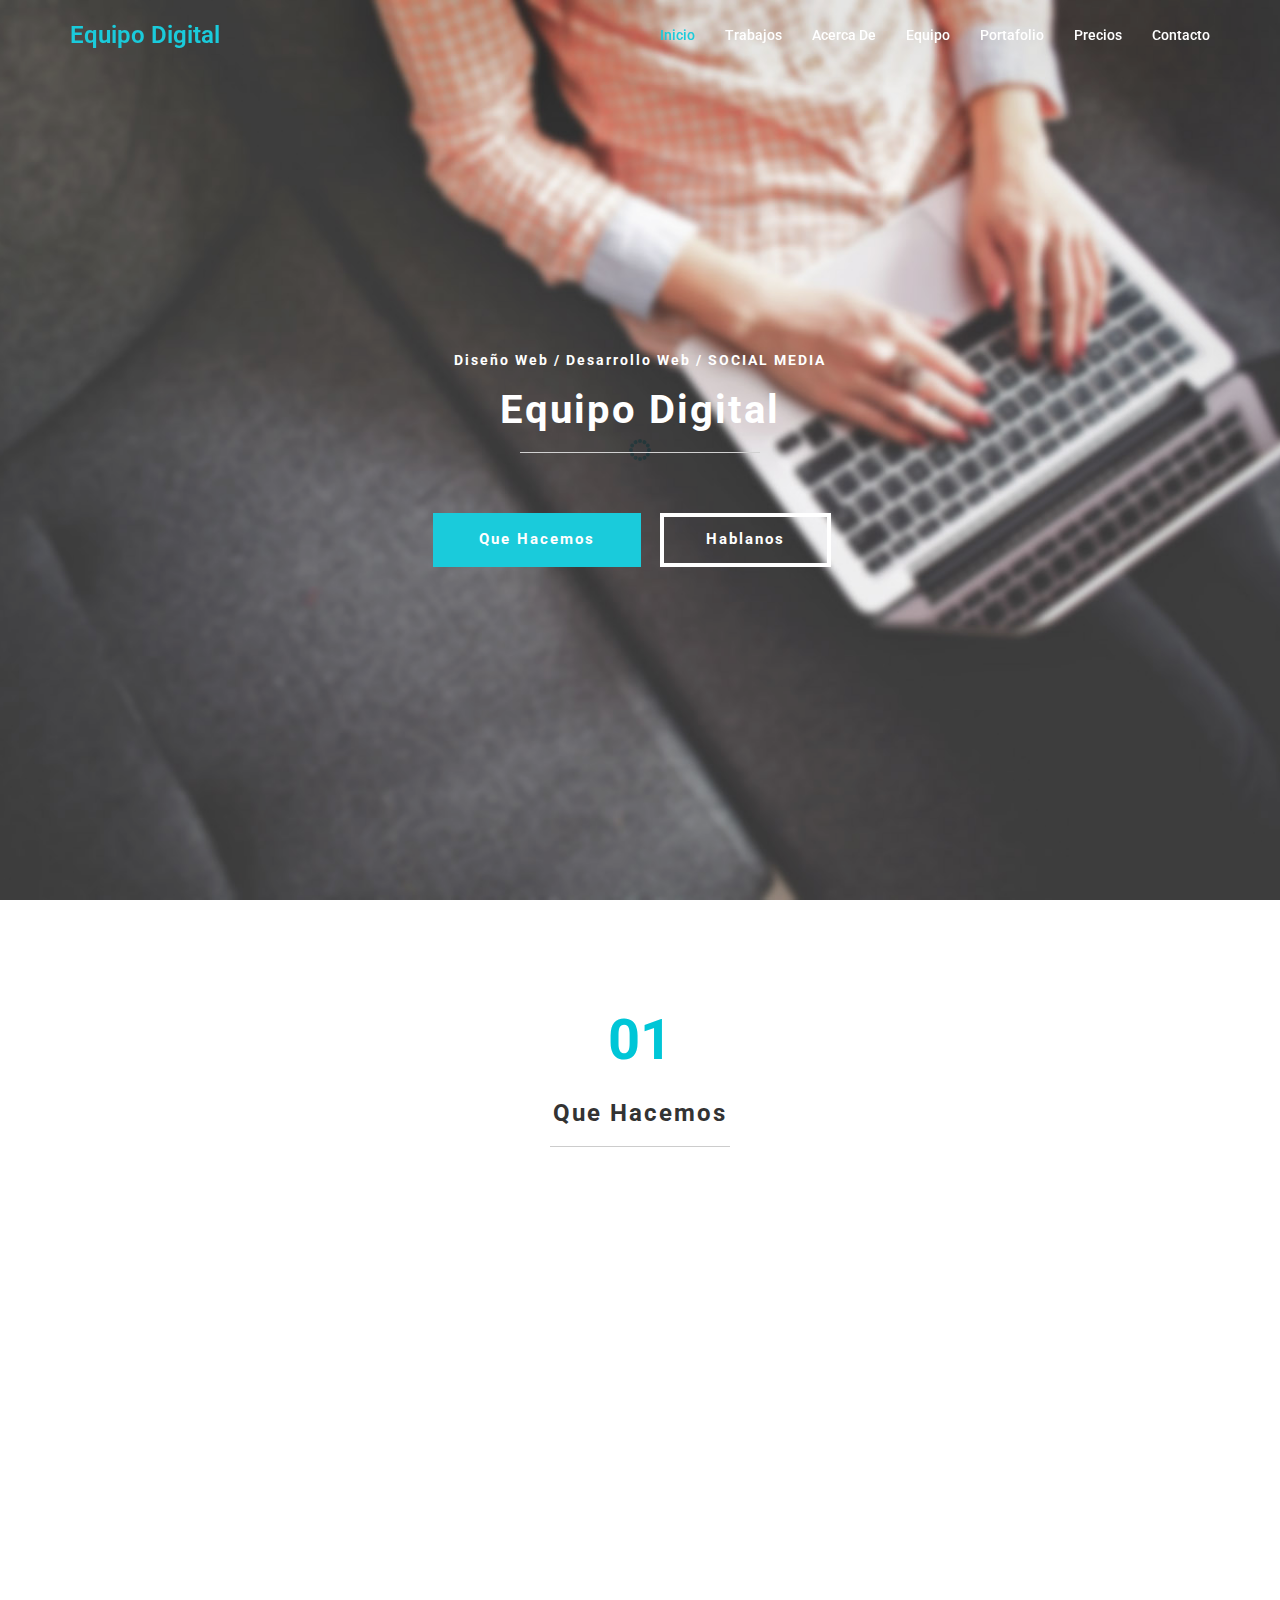
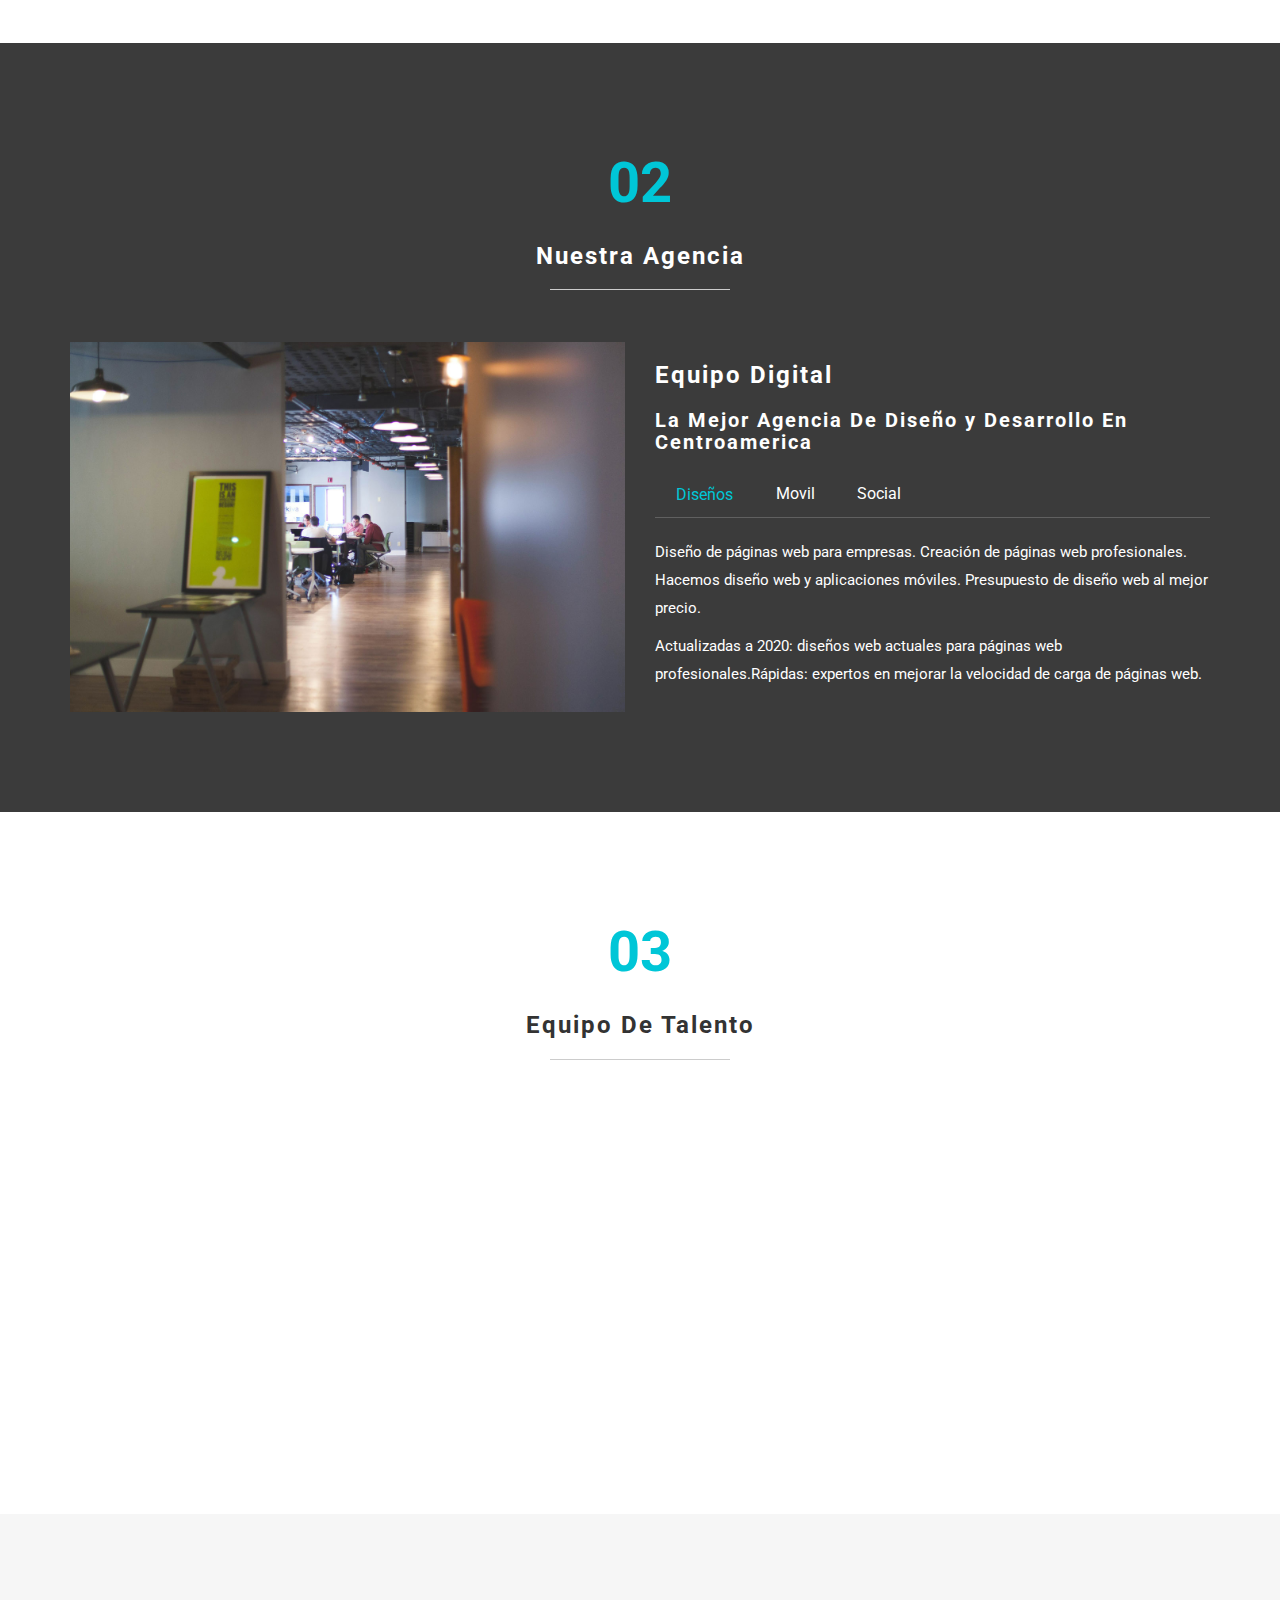
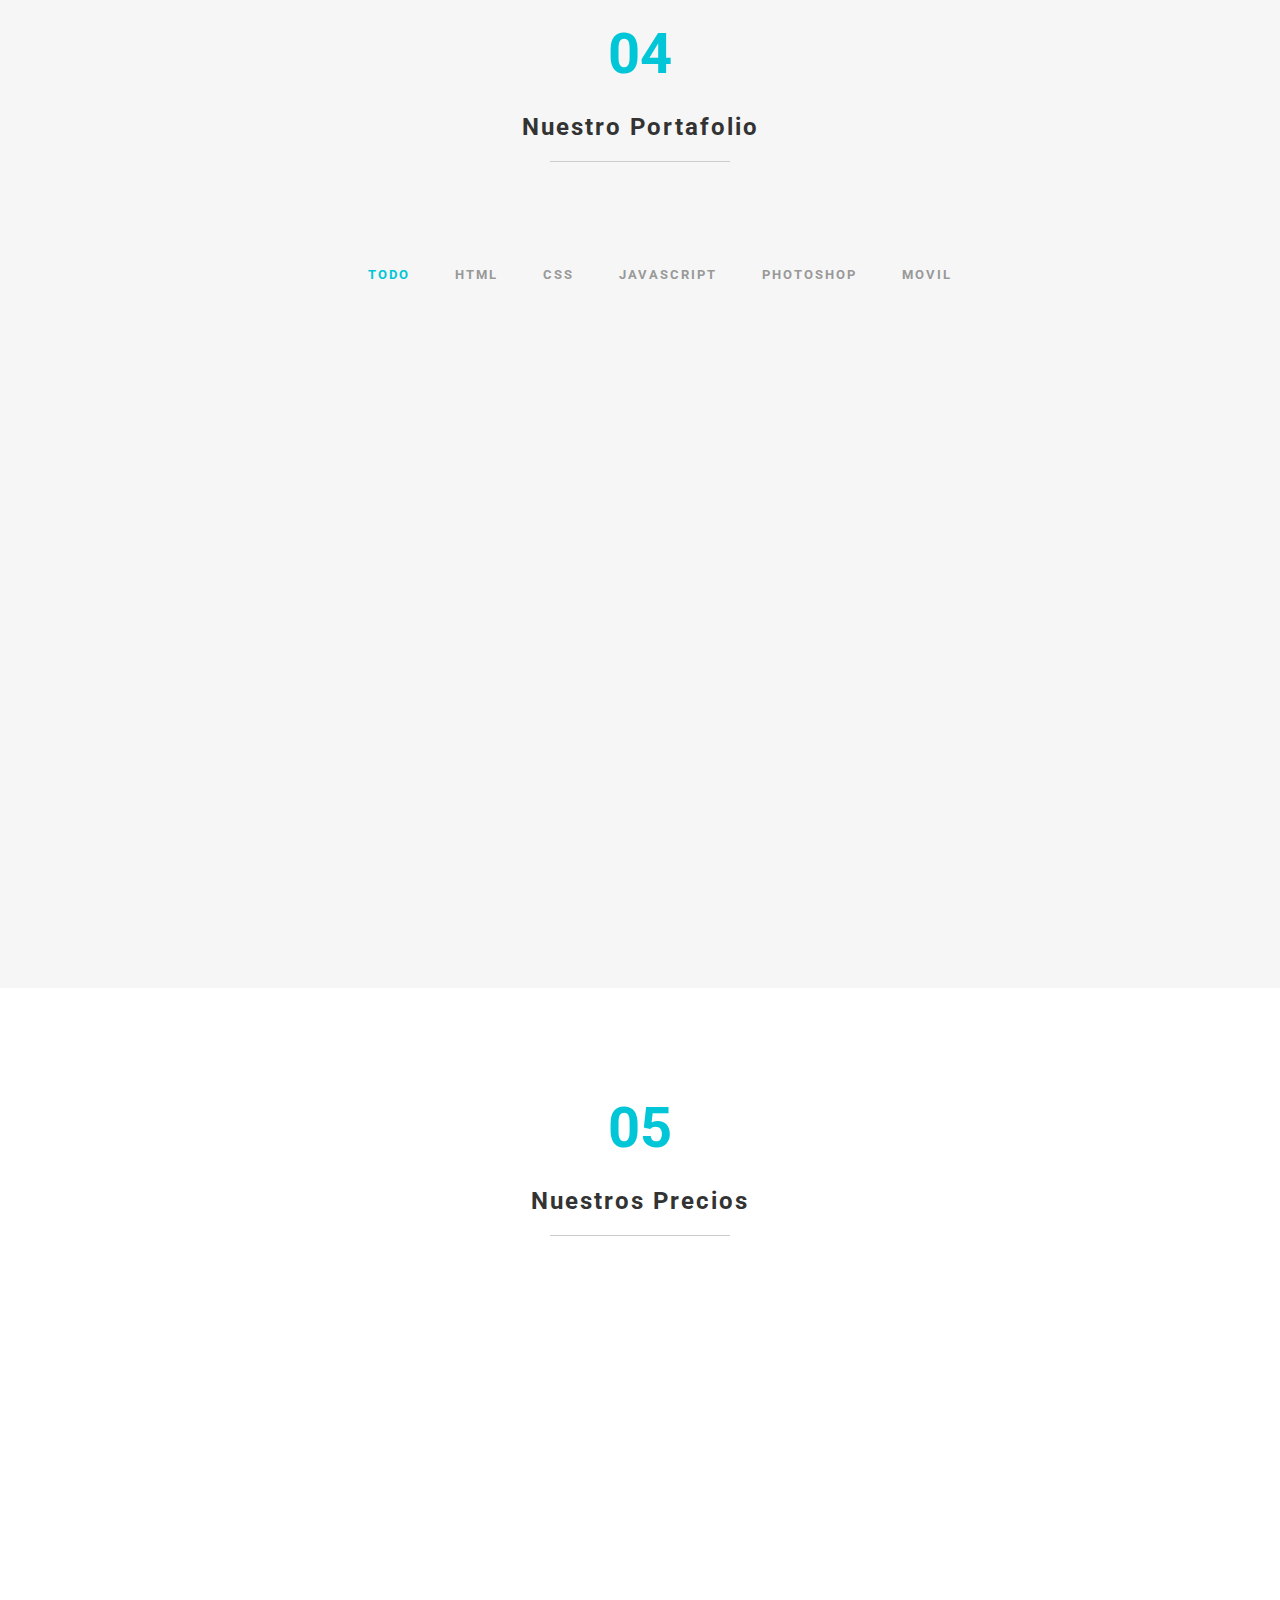
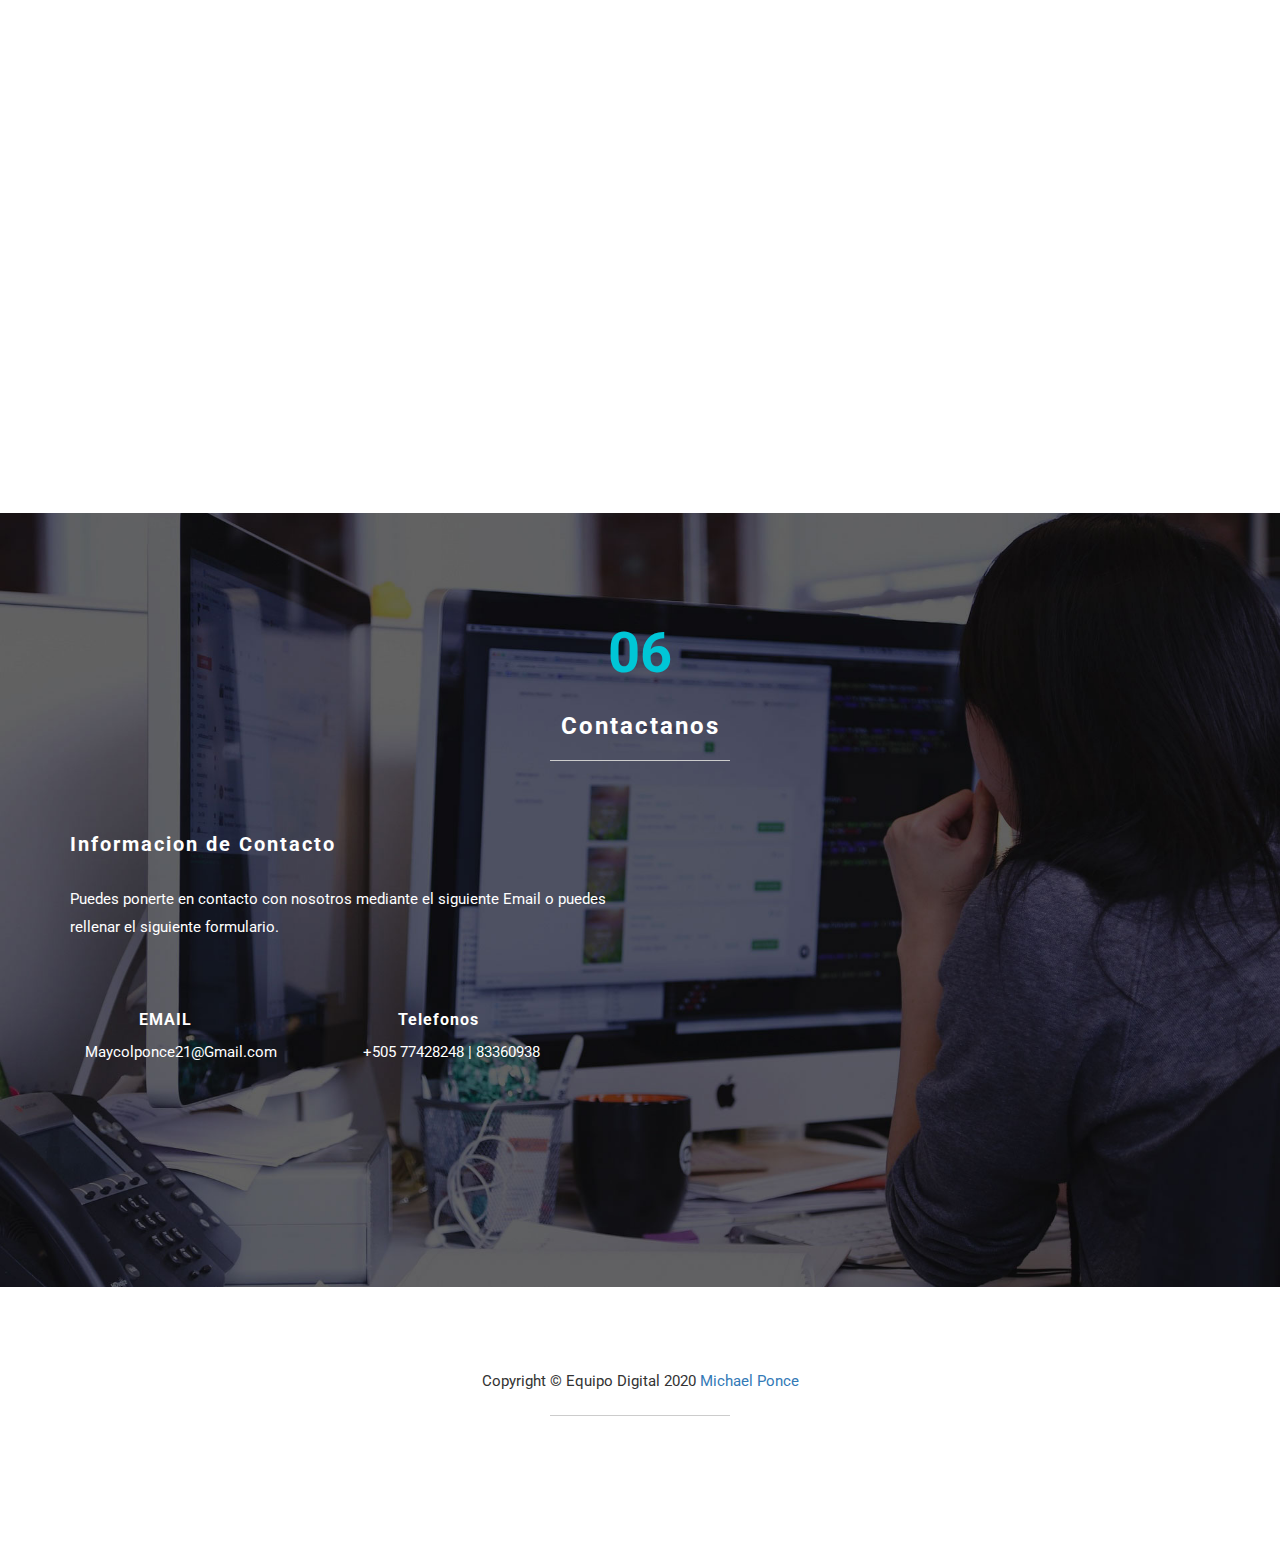
==== index-1.html @ 0e89e175 "Create index-1.html" ====
<!DOCTYPE html>
<html lang="es">

<head>
	<meta charset="utf-8">
	<title>Equipo Digital</title>
	<meta http-equiv="X-UA-Compatible" content="IE=Edge">
	<meta name="viewport" content="width=device-width, initial-scale=1">
	<meta name="keywords" content="">
	<meta name="description" content="">

	<link rel="stylesheet" href="css/bootstrap.min.css">
	<link rel="stylesheet" href="css/font-awesome.min.css">
	<link rel="stylesheet" href="css/animate.min.css">
	<link rel="stylesheet" href="css/et-line-font.css">
	<link rel="stylesheet" href="css/nivo-lightbox.css">
	<link rel="stylesheet" href="css/nivo_themes/default/default.css">
	<link rel="stylesheet" href="css/style.css">
	<link href='https://fonts.googleapis.com/css?family=Roboto:400,300,500' rel='stylesheet' type='text/css'>
	<script src="https://code.jquery.com/jquery-3.2.1.js"></script>
	<script type="text/javascript">
        $(document).ready(function() {
        setTimeout(function() {
        $(".content").fadeOut(1500);
         },3000); });
    	</script>
</head>

<body data-spy="scroll" data-target=".navbar-collapse" data-offset="50">

	<!-- SECCION PRE CARGA-->
	<div class="preloader">
		<div class="sk-spinner sk-spinner-circle">
			<div class="sk-circle1 sk-circle"></div>
			<div class="sk-circle2 sk-circle"></div>
			<div class="sk-circle3 sk-circle"></div>
			<div class="sk-circle4 sk-circle"></div>
			<div class="sk-circle5 sk-circle"></div>
			<div class="sk-circle6 sk-circle"></div>
			<div class="sk-circle7 sk-circle"></div>
			<div class="sk-circle8 sk-circle"></div>
			<div class="sk-circle9 sk-circle"></div>
			<div class="sk-circle10 sk-circle"></div>
			<div class="sk-circle11 sk-circle"></div>
			<div class="sk-circle12 sk-circle"></div>
		</div>
	</div>

	<!-- SECCION NAVEGACION -->
	<section class="navbar navbar-fixed-top custom-navbar" role="navigation">
		<div class="container">
			<div class="navbar-header">
				<button class="navbar-toggle" data-toggle="collapse" data-target=".navbar-collapse">
					<span class="icon icon-bar"></span>
					<span class="icon icon-bar"></span>
					<span class="icon icon-bar"></span>
				</button>
				<a href="#" class="navbar-brand">Equipo Digital</a>
			</div>
			<div class="collapse navbar-collapse">
				<ul class="nav navbar-nav navbar-right">
					<li><a href="#home" class="smoothScroll">Inicio</a></li>
					<li><a href="#work" class="smoothScroll">Trabajos</a></li>
					<li><a href="#about" class="smoothScroll">Acerca De</a></li>
					<li><a href="#team" class="smoothScroll">Equipo</a></li>
					<li><a href="#portfolio" class="smoothScroll">Portafolio</a></li>
					<li><a href="#pricing" class="smoothScroll">Precios</a></li>
					<li><a href="#contact" class="smoothScroll">Contacto</a></li>
				</ul>
			</div>
		</div>
	</section>

	<!-- SECCION INICIO -->
	<section id="home">
		<div class="container">
			<div class="row">
				<div class="col-md-12 col-sm-12">
					<h3>Diseño Web / Desarrollo Web / SOCIAL MEDIA</h3>
					<h1>Equipo Digital</h1>
					<hr>
					<a href="#work" class="smoothScroll btn btn-danger">Que Hacemos</a>
					<a href="#contact" class="smoothScroll btn btn-default">Hablanos</a>
				</div>
			</div>
		</div>
	</section>

	<!-- SECCION TRABAJOS -->
	<section id="work">
		<div class="container">
			<div class="row">
				<div class="col-md-12 col-sm-12">
					<div class="section-title">
						<strong>01</strong>
						<h1 class="heading bold">Que Hacemos</h1>
						<hr>
					</div>
				</div>
				<div class="col-lg-4 col-md-4 col-sm-4 wow fadeInUp" data-wow-delay="0.6s">
					<i class="icon-cloud medium-icon"></i>
					<h3>Marketing Web</h3>
					<hr>
					<p>							</p>
				</div>
				<div class="col-lg-4 col-md-4 col-sm-4 wow fadeInUp" data-wow-delay="0.9s">
					<i class="icon-mobile medium-icon"></i>
					<h3> Diseños UI &amp; UX </h3>
					<hr>
					<p>							</p>
				</div>
				<div class="col-lg-4 col-md-4 col-sm-4 wow fadeInUp" data-wow-delay="1s">
					<i class="icon-laptop medium-icon"></i>
					<h3>Ecommerce</h3>
					<hr>
					<p>							</p>
				</div>
				<div class="col-lg-4 col-md-4 col-sm-4 wow fadeInUp" data-wow-delay="1s">
					<i class="icon-compass medium-icon"></i>
					<h3>Aplicaciones Moviles</h3>
					<hr>
					<p>							</p>
				</div>
				<div class="col-lg-4 col-md-4 col-sm-4 wow fadeInUp" data-wow-delay="1s">
					<i class="icon-chat medium-icon"></i>
					<h3>SOCIAL MEDIA</h3>
					<hr>
					<p>							</p>
				</div>
				<div class="col-lg-4 col-md-4 col-sm-4 wow fadeInUp" data-wow-delay="1s">
					<i class="icon-browser medium-icon"></i>
					<h3>Diseños Adaptables</h3>
					<hr>
					<p>							</p>
				</div>
			</div>
		</div>
	</section>

	<!-- SECCION ACERCA DE -->
	<section id="about">
		<div class="container">
			<div class="row">
				<div class="col-md-12 col-sm-12 text-center">
					<div class="section-title">
						<strong>02</strong>
						<h1 class="heading bold">Nuestra Agencia</h1>
						<hr>
					</div>
				</div>
				<div class="col-md-6 col-sm-12">
					<img src="images/about-img.jpg" class="img-responsive" alt="about img">
				</div>
				<div class="col-md-6 col-sm-12">
					<h3 class="bold">Equipo Digital</h3>
					<h1 class="heading bold">La Mejor Agencia De Diseño y Desarrollo En Centroamerica</h1>
					<!-- Pestañas de Navegacion -->
					<ul class="nav nav-tabs" role="tablist">
						<li class="active"><a href="#design" aria-controls="design" role="tab" data-toggle="tab">Diseños</a></li>
						<li><a href="#mobile" aria-controls="mobile" role="tab" data-toggle="tab">Movil</a></li>
						<li><a href="#social" aria-controls="social" role="tab" data-toggle="tab">Social</a></li>
					</ul>
					<!-- Paneles de Pestañas -->
					<div class="tab-content">
						<div role="tabpanel" class="tab-pane active" id="design">
							<p>Diseño de páginas web para empresas. Creación de páginas web profesionales. Hacemos diseño web y aplicaciones móviles. Presupuesto de diseño web al mejor precio.</p>
							<p>Actualizadas a 2020: diseños web actuales para páginas web profesionales.Rápidas: expertos en mejorar la velocidad de carga de páginas web. </p>
						</div>
						<div role="tabpanel" class="tab-pane" id="mobile">
							<p> Desarrollamos aplicaciones móviles multiplataforma con React Native. Creamos apps desde cero. Utilizamos la última tecnología en desarrollo de aplicaciones móviles para Android e iOS.
							    Utilizamos Flutter, Ionic, Android Studio, Swift y Xamarin.</p>
						</div>
						<div role="tabpanel" class="tab-pane" id="social">
							<p> </p>
						</div>

					</div>
				</div>
			</div>
		</div>
	</section>

	<!-- SECCION EQUIPO -->
	<section id="team">
		<div class="container">
			<div class="row">
				<div class="col-md-12 col-sm-12">
					<div class="section-title">
						<strong>03</strong>
						<h1 class="heading bold">Equipo De Talento</h1>
						<hr>
					</div>
				</div>
				<div class="col-md-3 col-sm-6 wow fadeIn" data-wow-delay="0.9s">
					<div class="team-wrapper">
						<img src="images/team1.jpg" class="img-responsive" alt="team img">
						<div class="team-des">
							<h4>Denis</h4>
							<h3>Diseñador Senior</h3>
							<hr>
							<ul class="social-icon">
								<li><a href="#" class="fa fa-facebook wow fadeIn" data-wow-delay="0.3s"></a></li>
								<li><a href="#" class="fa fa-twitter wow fadeIn" data-wow-delay="0.6s"></a></li>
								<li><a href="#" class="fa fa-github-alt  wow fadeIn" data-wow-delay="0.9s"></a></li>
							</ul>
						</div>
					</div>
				</div>
				<div class="col-md-3 col-sm-6 wow fadeIn" data-wow-delay="1.3s">
					<div class="team-wrapper">
						<img src="images/team2.jpg" class="img-responsive" alt="team img">
						<div class="team-des">
							<h4>Jimmy</h4>
							<h3>Desarrollador</h3>
							<hr>
							<ul class="social-icon">
								<li><a href="#" class="fa fa-facebook wow fadeIn" data-wow-delay="0.3s"></a></li>
								<li><a href="#" class="fa fa-twitter wow fadeIn" data-wow-delay="0.6s"></a></li>
								<li><a href="#" class="fa fa-github-alt  wow fadeIn" data-wow-delay="0.9s"></a></li>
							</ul>
						</div>
					</div>
				</div>
				<div class="col-md-3 col-sm-6 wow fadeIn" data-wow-delay="1.6s">
					<div class="team-wrapper">
						<img src="images/team3.jpg" class="img-responsive" alt="team img">
						<div class="team-des">
							<h4>Michael</h4>
							<h3>Diseñador/ Desarrollador</h3>
							<hr>
							<ul class="social-icon">
								<li><a href="#" class="fa fa-facebook wow fadeIn" data-wow-delay="0.3s"></a></li>
								<li><a href="#" class="fa fa-twitter wow fadeIn" data-wow-delay="0.6s"></a></li>
								<li><a href="https://github.com/MichaelPonce" class="fa fa-github-alt  wow fadeIn" data-wow-delay="0.9s"></a></li>
							</ul>
						</div>
					</div>
				</div>
				<div class="col-md-3 col-sm-6 wow fadeIn" data-wow-delay="1.6s">
					<div class="team-wrapper">
						<img src="images/team4.jpg" class="img-responsive" alt="team img">
						<div class="team-des">
							<h4>Monica</h4>
							<h3>Manager</h3>
							<hr>
							<ul class="social-icon">
								<li><a href="#" class="fa fa-facebook wow fadeIn" data-wow-delay="0.3s"></a></li>
								<li><a href="#" class="fa fa-twitter wow fadeIn" data-wow-delay="0.6s"></a></li>
								<li><a href="#" class="fa fa-github-alt  wow fadeIn" data-wow-delay="0.9s"></a></li>
							</ul>
						</div>
					</div>
				</div>
			</div>
		</div>
	</section>

	<!-- SECCION PORTAFOLIO -->
	<div id="portfolio">
		<div class="container">
			<div class="row">
				<div class="col-md-12 col-sm-12">
					<div class="section-title">
						<strong>04</strong>
						<h1 class="heading bold">Nuestro Portafolio</h1>
						<hr>
					</div>
					<!-- SECCION ISOTOPA -->
					<div class="iso-section">
						<ul class="filter-wrapper clearfix">
							<li><a href="#" data-filter="*" class="selected opc-main-bg">TODO</a></li>
							<li><a href="#" class="opc-main-bg" data-filter=".html">HTML</a></li>
							<li><a href="#" class="opc-main-bg" data-filter=".photoshop">CSS</a></li>
							<li><a href="#" class="opc-main-bg" data-filter=".wordpress">JAVASCRIPT</a></li>
							<li><a href="#" class="opc-main-bg" data-filter=".photoshop">Photoshop</a></li>
							<li><a href="#" class="opc-main-bg" data-filter=".mobile">MOVIL</a></li>
						</ul>
						<div class="iso-box-section wow fadeIn" data-wow-delay="0.9s">
							<div class="iso-box-wrapper col4-iso-box">

								<div class="iso-box html wordpress mobile col-lg-4 col-md-4 col-sm-6">
									<a href="images/portfolio-img1.jpg" data-lightbox-gallery="portfolio-gallery"><img src="images/portfolio-img1.jpg" alt="portfolio img"></a>
								</div>

								<div class="iso-box wordpress col-lg-4 col-md-4 col-sm-6">
									<a href="images/portfolio-img2.jpg" data-lightbox-gallery="portfolio-gallery"><img src="images/portfolio-img2.jpg" alt="portfolio img"></a>
								</div>

								<div class="iso-box html mobile col-lg-4 col-md-4 col-sm-6">
									<a href="images/portfolio-img3.jpg" data-lightbox-gallery="portfolio-gallery"><img src="images/portfolio-img3.jpg" alt="portfolio img"></a>
								</div>

								<div class="iso-box wordpress col-lg-4 col-md-4 col-sm-6">
									<a href="images/portfolio-img4.jpg" data-lightbox-gallery="portfolio-gallery"><img src="images/portfolio-img4.jpg" alt="portfolio img"></a>
								</div>

								<div class="iso-box html photoshop col-lg-4 col-md-4 col-sm-6">
									<a href="images/portfolio-img5.jpg" data-lightbox-gallery="portfolio-gallery"><img src="images/portfolio-img5.jpg" alt="portfolio img"></a>
								</div>

								<div class="iso-box photoshop col-lg-4 col-md-4 col-sm-6">
									<a href="images/portfolio-img6.jpg" data-lightbox-gallery="portfolio-gallery"><img src="images/portfolio-img6.jpg" alt="portfolio img"></a>
								</div>

							</div>
						</div>

					</div>
				</div>
			</div>
		</div>
	</div>

	<!-- SECCION PRECIOS -->
	<section id="pricing">
		<div class="container">
			<div class="row">
				<div class="col-md-12 col-sm-12 text-center">
					<div class="section-title">
						<strong>05</strong>
						<h1 class="heading bold">Nuestros Precios</h1>
						<hr>
					</div>
				</div>
				<div class="col-md-4 col-sm-6">
					<div class="plan plan-one wow bounceIn" data-wow-delay="0.3s">
						<div class="plan_title">
							<i class="icon-mobile medium-icon"></i>
							<h3>BASICO</h3>
							<h2>$150 <span>por año</span></h2>
						</div>
						<ul>
							<li>100 GB Almacenamiento en la Nube</li>
							<li>5 Websites Basicos</li>
							<li>Soporte 24/7</li>
						</ul>
						<button class="btn btn-warning">Obtener Ahora</button>
					</div>
				</div>
				<div class="col-md-4 col-sm-6">
					<div class="plan plan-two wow bounceIn" data-wow-delay="0.3s">
						<div class="plan_title">
							<i class="icon-desktop medium-icon"></i>
							<h3>EMPRESARIAL</h3>
							<h2>$260 <span>por año</span></h2>
						</div>
						<ul>
							<li>200 GB Almacenamiento en la Nube</li>
							<li>10 Websites Pro</li>
							<li>Soporte 24/7</li>
						</ul>
						<button class="btn btn-warning">Toma Este!!</button>
					</div>
				</div>
				<div class="col-md-4 col-sm-6">
					<div class="plan plan-three wow bounceIn" data-wow-delay="0.3s">
						<div class="plan_title">
							<i class="icon-cloud medium-icon"></i>
							<h3> Profesional</h3>
							<h2>$380 <span>por año</span></h2>
						</div>
						<ul>
							<li>500 GB Almacenamiento en la Nube</li>
							<li>20 Websites Pro</li>
							<li>Soporte En Vivo</li>
						</ul>
						<button class="btn btn-warning">Comprar Ahora</button>
					</div>
				</div>
			</div>
		</div>
	</section>

	<!-- SECCION CONTACTO -->
	<section id="contact">
		<div class="container">
			<div class="row">
				<div class="col-md-12 col-sm-12 text-center">
					<div class="section-title">
						<strong>06</strong>
						<h1 class="heading bold">Contactanos</h1>
						<hr>
					</div>
				</div>
				<div class="col-md-6 col-sm-12 contact-info">
					<h2 class="heading bold">Informacion de Contacto</h2>
					<p> Puedes ponerte en contacto con nosotros mediante el siguiente Email o puedes rellenar el siguiente formulario.</p>
					<div class="col-md-6 col-sm-4">
						<h3><i class="icon-envelope medium-icon wow bounceIn" data-wow-delay="0.6s"></i> EMAIL</h3>
						<p>Maycolponce21@Gmail.com</p>
					</div>
					<div class="col-md-6 col-sm-4">
						<h3><i class="icon-phone medium-icon wow bounceIn" data-wow-delay="0.6s"></i> Telefonos</h3>
						<p>+505 77428248 | 83360938</p>
					</div>
				</div>
				<div class="col-md-6 col-sm-12">
					<form action="mail-sender.php" method="post" class="wow fadeInUp" data-wow-delay="0.6s">
						<div class="col-md-6 col-sm-6">
							<input type="text" class="form-control" placeholder="Nombre" name="nombre" required>
						</div>
						<div class="col-md-6 col-sm-6">
							<input type="email" class="form-control" placeholder="Email" name="email" required>
						</div>
						<div class="col-md-12 col-sm-12">
							<textarea class="form-control" placeholder="Mensaje" rows="7" name="mensaje" required></textarea>
						</div>
						<div class="col-md-offset-4 col-md-8 col-sm-offset-4 col-sm-8">
							<input type="submit" class="form-control" value="Enviar Mensaje">
						</div>
					</form>
				</div>
			</div>
		</div>
	</section>

	<!-- SECCION FOOTER -->
	<footer>
		<div class="container">
			<div class="row">
				<div class="col-md-12 col-sm-12">
					<p>Copyright © Equipo Digital 2020 <a href="#" target="_parent">Michael Ponce</a></p>
					<hr>
					<ul class="social-icon">
						<li><a href="#" class="fa fa-facebook wow fadeIn" data-wow-delay="0.3s"></a></li>
						<li><a href="#" class="fa fa-twitter wow fadeIn" data-wow-delay="0.6s"></a></li>
						<li><a href="https://github.com/MichaelPonce" class="fa fa-github-alt  wow fadeIn" data-wow-delay="0.9s"></a></li>
						<li><a href="https://www.linkedin.com/in/michael-alexander-ponce-palma-497a27182/" class="fa fa-linkedin  wow fadeIn" data-wow-delay="0.9s"></a></li>
						<li><a href="https://www.youtube.com/channel/UC8Xy-1VQglaKV-cK_xq9f4Q?" class="fa fa-youtube-play  wow fadeIn" data-wow-delay="0.9s"></a></li>
					</ul>
				</div>
			</div>
		</div>
	</footer>
	
	<?php
	include("mail-sender.php");
	?>

	<script src="js/jquery.js"></script>
	<script src="js/bootstrap.min.js"></script>
	<script src="js/smoothscroll.js"></script>
	<script src="js/isotope.js"></script>
	<script src="js/imagesloaded.min.js"></script>
	<script src="js/nivo-lightbox.min.js"></script>
	<script src="js/jquery.backstretch.min.js"></script>
	<script src="js/wow.min.js"></script>
	<script src="js/custom.js"></script>

</body>

</html>
---- css/et-line-font.css ----
@font-face {
	font-family: 'et-line';
	src:url('../fonts/et-line.eot');
	src:url('../fonts/et-line.eot?#iefix') format('embedded-opentype'),
		url('../fonts/et-line.woff') format('woff'),
		url('../fonts/et-line.ttf') format('truetype'),
		url('../fonts/et-line.svg#et-line') format('svg');
	font-weight: normal;
	font-style: normal;
}

/* USO DE ATRIBUTOS PARA INSERTAR ICONOS */
[data-icon]:before {
	font-family: 'et-line';
	content: attr(data-icon);
	speak: none;
	font-size: 40px;
	font-weight: normal;
	font-variant: normal;
	text-transform: none;
	line-height: 1;
	-webkit-font-smoothing: antialiased;
	-moz-osx-font-smoothing: grayscale;
	display:inline-block;
}

.icon-mobile, .icon-laptop, .icon-desktop, .icon-tablet, .icon-phone, .icon-document, .icon-documents, .icon-search, .icon-clipboard, .icon-newspaper, .icon-notebook, .icon-book-open, .icon-browser, .icon-calendar, .icon-presentation, .icon-picture, .icon-pictures, .icon-video, .icon-camera, .icon-printer, .icon-toolbox, .icon-briefcase, .icon-wallet, .icon-gift, .icon-bargraph, .icon-grid, .icon-expand, .icon-focus, .icon-edit, .icon-adjustments, .icon-ribbon, .icon-hourglass, .icon-lock, .icon-megaphone, .icon-shield, .icon-trophy, .icon-flag, .icon-map, .icon-puzzle, .icon-basket, .icon-envelope, .icon-streetsign, .icon-telescope, .icon-gears, .icon-key, .icon-paperclip, .icon-attachment, .icon-pricetags, .icon-lightbulb, .icon-layers, .icon-pencil, .icon-tools, .icon-tools-2, .icon-scissors, .icon-paintbrush, .icon-magnifying-glass, .icon-circle-compass, .icon-linegraph, .icon-mic, .icon-strategy, .icon-beaker, .icon-caution, .icon-recycle, .icon-anchor, .icon-profile-male, .icon-profile-female, .icon-bike, .icon-wine, .icon-hotairballoon, .icon-globe, .icon-genius, .icon-map-pin, .icon-dial, .icon-chat, .icon-heart, .icon-cloud, .icon-upload, .icon-download, .icon-target, .icon-hazardous, .icon-piechart, .icon-speedometer, .icon-global, .icon-compass, .icon-lifesaver, .icon-clock, .icon-aperture, .icon-quote, .icon-scope, .icon-alarmclock, .icon-refresh, .icon-happy, .icon-sad, .icon-facebook, .icon-twitter, .icon-googleplus, .icon-rss, .icon-tumblr, .icon-linkedin, .icon-dribbble {
	font-family: 'et-line';
	speak: none;
	font-style: normal;
	font-weight: normal;
	font-variant: normal;
	text-transform: none;
	line-height: 1;
	-webkit-font-smoothing: antialiased;
	-moz-osx-font-smoothing: grayscale;
	display:inline-block;
}
.icon-mobile:before {
	content: "\e000";
}
.icon-laptop:before {
	content: "\e001";
}
.icon-desktop:before {
	content: "\e002";
}
.icon-tablet:before {
	content: "\e003";
}
.icon-phone:before {
	content: "\e004";
}
.icon-document:before {
	content: "\e005";
}
.icon-documents:before {
	content: "\e006";
}
.icon-search:before {
	content: "\e007";
}
.icon-clipboard:before {
	content: "\e008";
}
.icon-newspaper:before {
	content: "\e009";
}
.icon-notebook:before {
	content: "\e00a";
}
.icon-book-open:before {
	content: "\e00b";
}
.icon-browser:before {
	content: "\e00c";
}
.icon-calendar:before {
	content: "\e00d";
}
.icon-presentation:before {
	content: "\e00e";
}
.icon-picture:before {
	content: "\e00f";
}
.icon-pictures:before {
	content: "\e010";
}
.icon-video:before {
	content: "\e011";
}
.icon-camera:before {
	content: "\e012";
}
.icon-printer:before {
	content: "\e013";
}
.icon-toolbox:before {
	content: "\e014";
}
.icon-briefcase:before {
	content: "\e015";
}
.icon-wallet:before {
	content: "\e016";
}
.icon-gift:before {
	content: "\e017";
}
.icon-bargraph:before {
	content: "\e018";
}
.icon-grid:before {
	content: "\e019";
}
.icon-expand:before {
	content: "\e01a";
}
.icon-focus:before {
	content: "\e01b";
}
.icon-edit:before {
	content: "\e01c";
}
.icon-adjustments:before {
	content: "\e01d";
}
.icon-ribbon:before {
	content: "\e01e";
}
.icon-hourglass:before {
	content: "\e01f";
}
.icon-lock:before {
	content: "\e020";
}
.icon-megaphone:before {
	content: "\e021";
}
.icon-shield:before {
	content: "\e022";
}
.icon-trophy:before {
	content: "\e023";
}
.icon-flag:before {
	content: "\e024";
}
.icon-map:before {
	content: "\e025";
}
.icon-puzzle:before {
	content: "\e026";
}
.icon-basket:before {
	content: "\e027";
}
.icon-envelope:before {
	content: "\e028";
}
.icon-streetsign:before {
	content: "\e029";
}
.icon-telescope:before {
	content: "\e02a";
}
.icon-gears:before {
	content: "\e02b";
}
.icon-key:before {
	content: "\e02c";
}
.icon-paperclip:before {
	content: "\e02d";
}
.icon-attachment:before {
	content: "\e02e";
}
.icon-pricetags:before {
	content: "\e02f";
}
.icon-lightbulb:before {
	content: "\e030";
}
.icon-layers:before {
	content: "\e031";
}
.icon-pencil:before {
	content: "\e032";
}
.icon-tools:before {
	content: "\e033";
}
.icon-tools-2:before {
	content: "\e034";
}
.icon-scissors:before {
	content: "\e035";
}
.icon-paintbrush:before {
	content: "\e036";
}
.icon-magnifying-glass:before {
	content: "\e037";
}
.icon-circle-compass:before {
	content: "\e038";
}
.icon-linegraph:before {
	content: "\e039";
}
.icon-mic:before {
	content: "\e03a";
}
.icon-strategy:before {
	content: "\e03b";
}
.icon-beaker:before {
	content: "\e03c";
}
.icon-caution:before {
	content: "\e03d";
}
.icon-recycle:before {
	content: "\e03e";
}
.icon-anchor:before {
	content: "\e03f";
}
.icon-profile-male:before {
	content: "\e040";
}
.icon-profile-female:before {
	content: "\e041";
}
.icon-bike:before {
	content: "\e042";
}
.icon-wine:before {
	content: "\e043";
}
.icon-hotairballoon:before {
	content: "\e044";
}
.icon-globe:before {
	content: "\e045";
}
.icon-genius:before {
	content: "\e046";
}
.icon-map-pin:before {
	content: "\e047";
}
.icon-dial:before {
	content: "\e048";
}
.icon-chat:before {
	content: "\e049";
}
.icon-heart:before {
	content: "\e04a";
}
.icon-cloud:before {
	content: "\e04b";
}
.icon-upload:before {
	content: "\e04c";
}
.icon-download:before {
	content: "\e04d";
}
.icon-target:before {
	content: "\e04e";
}
.icon-hazardous:before {
	content: "\e04f";
}
.icon-piechart:before {
	content: "\e050";
}
.icon-speedometer:before {
	content: "\e051";
}
.icon-global:before {
	content: "\e052";
}
.icon-compass:before {
	content: "\e053";
}
.icon-lifesaver:before {
	content: "\e054";
}
.icon-clock:before {
	content: "\e055";
}
.icon-aperture:before {
	content: "\e056";
}
.icon-quote:before {
	content: "\e057";
}
.icon-scope:before {
	content: "\e058";
}
.icon-alarmclock:before {
	content: "\e059";
}
.icon-refresh:before {
	content: "\e05a";
}
.icon-happy:before {
	content: "\e05b";
}
.icon-sad:before {
	content: "\e05c";
}
.icon-facebook:before {
	content: "\e05d";
}
.icon-twitter:before {
	content: "\e05e";
}
.icon-googleplus:before {
	content: "\e05f";
}
.icon-rss:before {
	content: "\e060";
}
.icon-tumblr:before {
	content: "\e061";
}
.icon-linkedin:before {
	content: "\e062";
}
.icon-dribbble:before {
	content: "\e063";
}
---- css/nivo_themes/default/default.css ----
/*
 * Nivo Lightbox Default Theme v1.0
 * http://dev7studios.com/nivo-lightbox
 *
 * Copyright 2013, Dev7studios
 * Free to use and abuse under the MIT license.
 * http://www.opensource.org/licenses/mit-license.php
 */
 
.nivo-lightbox-theme-default.nivo-lightbox-overlay { 
	background: #666;
	background: rgba(0,0,0,0.6); 
}
.nivo-lightbox-theme-default .nivo-lightbox-content.nivo-lightbox-loading { background: url(loading.gif) no-repeat 50% 50%; }

.nivo-lightbox-theme-default .nivo-lightbox-nav {
	top: 10%;
	width: 8%;
	height: 80%;
	text-indent: -9999px;
	background-repeat: no-repeat;
	background-position: 50% 50%;
	opacity: 0.5;
}
.nivo-lightbox-theme-default .nivo-lightbox-nav:hover { 
	opacity: 1; 
	background-color: rgba(0,0,0,0.5);
}
.nivo-lightbox-theme-default .nivo-lightbox-prev { 
	background-image: url(prev.png); 
	border-radius: 0 3px 3px 0;
}
.nivo-lightbox-theme-default .nivo-lightbox-next { 
	background-image: url(next.png); 
	border-radius: 3px 0 0 3px;
}

.nivo-lightbox-theme-default .nivo-lightbox-close {
	display: block;
	background: url(close.png) no-repeat;
	width: 48px;
	height: 48px;
	text-indent: -9999px;
	padding: 5px;
	opacity: 0.5;
}
.nivo-lightbox-theme-default .nivo-lightbox-close:hover { opacity: 1; }

.nivo-lightbox-theme-default .nivo-lightbox-title-wrap { bottom: -7%; }
.nivo-lightbox-theme-default .nivo-lightbox-title {
	font: 14px/20px 'Helvetica Neue', Helvetica, Arial, sans-serif;
	font-style: normal;
	font-weight: normal;
	background: #000;
	color: #fff;
	padding: 7px 15px;
	border-radius: 30px;
}

.nivo-lightbox-theme-default .nivo-lightbox-image img {
	background: #fff;
	-webkit-box-shadow: 0px 1px 1px rgba(0,0,0,0.4);
	        box-shadow: 0px 1px 1px rgba(0,0,0,0.4);
}
.nivo-lightbox-theme-default .nivo-lightbox-ajax,
.nivo-lightbox-theme-default .nivo-lightbox-inline {
	background: #fff;
	padding: 40px;
	-webkit-box-shadow: 0px 1px 1px rgba(0,0,0,0.4);
	        box-shadow: 0px 1px 1px rgba(0,0,0,0.4);
}

@media (-webkit-min-device-pixel-ratio: 1.3),
       (-o-min-device-pixel-ratio: 2.6/2),
       (min--moz-device-pixel-ratio: 1.3),
       (min-device-pixel-ratio: 1.3),
       (min-resolution: 1.3dppx) {

	.nivo-lightbox-theme-default .nivo-lightbox-content.nivo-lightbox-loading { 
		background-image: url(loading@2x.gif); 
		-webkit-background-size: 32px 32px; 
		        background-size: 32px 32px;
	}
	.nivo-lightbox-theme-default .nivo-lightbox-prev { 
		background-image: url(prev@2x.png); 
		-webkit-background-size: 48px 48px; 
		        background-size: 48px 48px;
	}
	.nivo-lightbox-theme-default .nivo-lightbox-next { 
		background-image: url(next@2x.png); 
		-webkit-background-size: 48px 48px; 
		        background-size: 48px 48px;
	}
	.nivo-lightbox-theme-default .nivo-lightbox-close { 
		background-image: url(close@2x.png); 
		-webkit-background-size: 16px 16px; 
		        background-size: 16px 16px;
	}
	
}
---- css/style.css ----
body {
    background: #ffffff;
    font-family: 'Roboto', sans-serif;
    font-weight: 400;
    position: relative;
  }


html, body {
     width: 100%;
     overflow-x: hidden;
  }

h1, h2, h3, h4 {
  font-weight: bold;
  letter-spacing: 2px;
}

.heading {
  font-size: 20px;
}
.subheading {
  font-size: 14px;
  font-weight: bold;
  padding-bottom: 60px;
}
.bold {
  font-weight: bold;
}

p {
  line-height: 28px;
  font-size: 15px;
}

a {
  outline: none !important;
}

hr {
  width: 180px;
  border-color: #CCC;
}

.section-title strong {
	color: #00C6D7;
  	font-size: 56px;
}

.section-title h1 {
	font-size: 24px;
}

.section-title {
  padding-bottom: 32px;
}

.medium-icon {
  font-size: 32px !important;
}

#work,#about, #team,
#portfolio, #pricing, #contact {
   padding-top: 100px;
  padding-bottom: 100px;
}


/* ==========================================================================
SECCION PRECARGA
========================================================================== */
.preloader {
    position: fixed;
    top: 0;
    left: 0;
    width: 100%;
    height: 100%;
    z-index: 99999;
    display: -webkit-flex;
    display: -ms-flexbox;
    display: flex;
    -webkit-flex-flow: row nowrap;
        -ms-flex-flow: row nowrap;
            flex-flow: row nowrap;
    -webkit-justify-content: center;
        -ms-flex-pack: center;
            justify-content: center;
    -webkit-align-items: center;
        -ms-flex-align: center;
            align-items: center;
    background: none repeat scroll 0 0 #fff;
}
.sk-spinner-circle.sk-spinner {
  width: 22px;
  height: 22px;
  position: relative; }
.sk-spinner-circle .sk-circle {
  width: 100%;
  height: 100%;
  position: absolute;
  left: 0;
  top: 0; }
.sk-spinner-circle .sk-circle:before {
  content: '';
  display: block;
  margin: 0 auto;
  width: 20%;
  height: 20%;
  background-color: #00c6d7;
  border-radius: 100%;
  -webkit-animation: sk-circleBounceDelay 1.2s infinite ease-in-out;
          animation: sk-circleBounceDelay 1.2s infinite ease-in-out;
  /* EVITAR QUE EL PRIMER CUADRO PARPADEE CUANDO COMIENCE LA ANIMACION */
  -webkit-animation-fill-mode: both;
          animation-fill-mode: both; }
.sk-spinner-circle .sk-circle2 {
  -webkit-transform: rotate(30deg);
          transform: rotate(30deg); }
.sk-spinner-circle .sk-circle3 {
  -webkit-transform: rotate(60deg);
          transform: rotate(60deg); }
.sk-spinner-circle .sk-circle4 {
  -webkit-transform: rotate(90deg);
          transform: rotate(90deg); }
.sk-spinner-circle .sk-circle5 {
  -webkit-transform: rotate(120deg);
          transform: rotate(120deg); }
.sk-spinner-circle .sk-circle6 {
  -webkit-transform: rotate(150deg);
          transform: rotate(150deg); }
.sk-spinner-circle .sk-circle7 {
  -webkit-transform: rotate(180deg);
          transform: rotate(180deg); }
.sk-spinner-circle .sk-circle8 {
  -webkit-transform: rotate(210deg);
          transform: rotate(210deg); }
.sk-spinner-circle .sk-circle9 {
  -webkit-transform: rotate(240deg);
          transform: rotate(240deg); }
.sk-spinner-circle .sk-circle10 {
  -webkit-transform: rotate(270deg);
          transform: rotate(270deg); }
.sk-spinner-circle .sk-circle11 {
  -webkit-transform: rotate(300deg);
          transform: rotate(300deg); }
.sk-spinner-circle .sk-circle12 {
  -webkit-transform: rotate(330deg);
          transform: rotate(330deg); }
.sk-spinner-circle .sk-circle2:before {
  -webkit-animation-delay: -1.1s;
          animation-delay: -1.1s; }
.sk-spinner-circle .sk-circle3:before {
  -webkit-animation-delay: -1s;
          animation-delay: -1s; }
.sk-spinner-circle .sk-circle4:before {
  -webkit-animation-delay: -0.9s;
          animation-delay: -0.9s; }
.sk-spinner-circle .sk-circle5:before {
  -webkit-animation-delay: -0.8s;
          animation-delay: -0.8s; }
.sk-spinner-circle .sk-circle6:before {
  -webkit-animation-delay: -0.7s;
          animation-delay: -0.7s; }
.sk-spinner-circle .sk-circle7:before {
  -webkit-animation-delay: -0.6s;
          animation-delay: -0.6s; }
.sk-spinner-circle .sk-circle8:before {
  -webkit-animation-delay: -0.5s;
          animation-delay: -0.5s; }
.sk-spinner-circle .sk-circle9:before {
  -webkit-animation-delay: -0.4s;
          animation-delay: -0.4s; }
.sk-spinner-circle .sk-circle10:before {
  -webkit-animation-delay: -0.3s;
          animation-delay: -0.3s; }
.sk-spinner-circle .sk-circle11:before {
  -webkit-animation-delay: -0.2s;
          animation-delay: -0.2s; }
.sk-spinner-circle .sk-circle12:before {
  -webkit-animation-delay: -0.1s;
          animation-delay: -0.1s; }

@-webkit-keyframes sk-circleBounceDelay {
  0%, 80%, 100% {
    -webkit-transform: scale(0);
            transform: scale(0); }

  40% {
    -webkit-transform: scale(1);
            transform: scale(1); } }

@keyframes sk-circleBounceDelay {
  0%, 80%, 100% {
    -webkit-transform: scale(0);
            transform: scale(0); }

  40% {
    -webkit-transform: scale(1);
            transform: scale(1); } }


/* ==========================================================================
SECCION NAVEGACION
========================================================================== */
.custom-navbar {
    background: #4B4B4B;
    margin-bottom: 0;
}
.custom-navbar .navbar-brand  {
  color: #00c6d7;
  font-weight: 600;
  font-size: 24px;
}
.custom-navbar .navbar-brand .navbar-toggle {
    background: #00c6d7;
    padding: 4px 6px;
    font-size: 16px;
    color: #fff;
    }
.custom-navbar .nav li a {
    color: #ffffff;
    font-size: 14px;
    font-weight: 500;
    }
.custom-navbar .nav li a:hover {
  	background: transparent;
   color: #eeeeee;
}
.custom-navbar .nav > li > a:focus {
  background-color: transparent;
  color: #ffffff;
  outline: none;
}
.custom-navbar .nav li.active > a {
      color: #00c6d7;
    }
.custom-navbar .navbar-toggle {
        border: none;
        padding-top: 10px;
    }
.custom-navbar .navbar-toggle .icon-bar {
        background: #00c6d7;
        border-color: transparent;
    }
@media(min-width:768px){
    .custom-navbar {
            background: #4B4B4B;
            padding: 10px;
            border-bottom: 0;
            background: 0 0;
         }
    .custom-navbar.top-nav-collapse {
            padding: 8px;
            background: #4B4B4B;
        }
}


/* ==========================================================================
SECCION INICIO
========================================================================== */
#home {
  background-size: cover;
  background-position: center;
  color: #ffffff;
  display: -webkit-flex;
  display: -ms-flexbox;
  display: flex;
  -webkit-align-items: center;
  -ms-flex-align: center;
      align-items: center;
  height: 100vh;
  text-align: center;
}
#home h1 {
  font-size: 40px;
}
#home h3 {
  font-size: 14px;
}
#home hr {
  width: 240px;
}
#home .btn {
  background: transparent;
  border: 4px solid #ffffff;
  border-radius: 0;
  color: #ffffff;
  font-size: 15px;
  font-weight: bold;
  letter-spacing: 2px;
  padding: 12px 42px;
  margin-top: 40px;
  margin-right: 16px;
  transition: all 0.4s ease-in-out;
}
#home .btn:hover {
  background: #00c6d7;
  border-color: transparent;
}
#home .btn-danger {
  background: #00c6d7;
  border-color: transparent;
}
#home .btn-danger:hover {
	border: 4px solid #ffffff;
  	border-radius: 0;
	background: transparent;
  	color: #ffffff;
}

/* ==========================================================================
SECCION TRABAJOS
========================================================================== */
#work {
    text-align: center;
}
#work .col-md-4 {
  padding: 28px;
  position: relative;
  transition: all 0.4s ease-in-out;
}
#work .col-md-4:hover {
  background-color: #ffffff;
  box-shadow: 0px 2px 8px 0px rgba(50, 50, 50, 0.20);
}
#work h3 {
  font-size: 18px;
}


/* ==========================================================================
SECCION ACERCA DE
========================================================================== */
#about {
  background: #3B3B3B;
  color: #ffffff;
}
.nav-tabs {
  margin-top: 20px;
  border-bottom: 1px solid #606060;
}
.nav-tabs > li {
  float: left;
  margin-bottom: -1px;
}
.nav-tabs > li > a {
	display: block;
  	color: #ffffff;
  	font-size: 16px;
  	padding: 10px 20px;
  	border: 0;
  	border-radius: 0;
}
.nav-tabs > li > a:hover {
  background-color: transparent;
}
.nav-tabs > li.active > a,
.nav-tabs > li.active > a:hover,
.nav-tabs > li.active > a:focus {
  color: #00c6d7;
  cursor: default;
  background-color: transparent;
  border: 1px solid transparent;
  border-bottom-color: transparent;
}
.tab-content {
  padding-top: 20px;
}

.tab-content a {
	color: #0CC;
}

.tab-content a:hover, .tab-content a:link {
	color: #FF0;
	text-decoration: none;
}

/* ==========================================================================
SECCION EQUIPO
========================================================================== */
#team {
  text-align: center;
}
#team h3 {
  color: #00c6d7;
  font-size: 14px;
  font-weight: bold;
}
#team .col-md-3 {
  padding-top: 20px;
  padding-bottom: 20px;
}
#team .team-wrapper {
  overflow: hidden;
  position: relative;
}
#team .team-des {
  background-color: rgba(00,00,00,0.6);
  position: absolute;
  color: #ffffff;
  opacity: 0;
  max-width: 500px;
  width: 100%;
  height: 100%;
  text-align: center;
  vertical-align: middle;
  top: 0;
  left: 0;
  right: 0;
  bottom: 0;
  transition: all 0.4s ease-in-out;
  margin: 0 auto;
  display: -webkit-flex;
  display: -ms-flexbox;
  display: flex;
  -webkit-justify-content: center;
      -ms-flex-pack: center;
          justify-content: center;
  -webkit-align-items: center;
      -ms-flex-align: center;
          align-items: center;
  -webkit-flex-direction: column;
      -ms-flex-direction: column;
          flex-direction: column;
}
#team .team-des:hover {
 opacity: 1;
}
#team img {
  margin: 0 auto;
}

#team .social-icon li a {
  color: #fff;
}

#team .social-icon li a:hover {
  color: #00c6d7;
}

/* ==========================================================================
SECCION PORTAFOLIO
========================================================================== */
#portfolio {
  background-color: #f6f6f6;
  text-align: center;
  }
#portfolio .container {
  width: 100%;
  padding: 0;
  margin: 0;
}
#portfolio img {
  width: 100%;
  transition: all 0.4s ease-in-out;
}
#portfolio img:hover {
  opacity: 0.5;
}
/* FILTRO CSS */
.filter-wrapper {
    width: 100%;
    margin: 40px 0 24px 0;
    overflow: hidden;
    text-align: center;
}
.filter-wrapper li {
    display: inline-block;
    margin: 4px;
}
.filter-wrapper li a {
    color: #999999;
    font-size: 13px;
    font-weight: bold;
    letter-spacing: 2px;
    text-transform: uppercase;
    padding: 8px 17px;
    display: block;
    text-decoration: none;
    transition: all 0.4s ease-in-out;
}
.filter-wrapper li .selected,
.filter-wrapper li a:focus,
.filter-wrapper li a:hover {
    color: #00c6d7;
    outline: none;
  }

/* CAJA ISOTOPO EN CSS */
.iso-box-section {
    width: 100%;
}
.iso-box-wrapper {
    width: 100%;
    padding: 0;
    clear: both;
    position: relative;
}
.iso-box {
    position: relative;
    min-height: 50px;
    float: left;
    overflow: hidden;
    margin-bottom: 20px;
}
.iso-box > a {
    display: block;
    width: 100%;
    height: 100%;
    overflow: hidden;
}
.iso-box > a {
    display: block;
    width: 100%;
    height: 100%;
    overflow: hidden;
}
.fluid-img {
  width: 100%;
  display: block;
}

/* ==========================================================================
SECCION PRECIO
========================================================================== */
#pricing {
  text-align: center;
}
#pricing h2 {
  font-size: 52px;
}
#pricing h3 {
  font-size: 16px;
}
#pricing .plan {
  box-shadow: 0px 2px 8px 0px rgba(50, 50, 50, 0.20);
  padding-top: 40px;
  padding-bottom: 80px;
  margin-bottom: 32px;
}
#pricing .plan span {
	font-size: 16px;
}
#pricing .plan .plan_title {
  font-weight: 300;
  letter-spacing: 2px;
  padding: 30px;
  margin-bottom: 20px;
}
#pricing .medium-icon {
  box-shadow: 0px 2px 8px 0px rgba(50, 50, 50, 0.20);
  border-radius: 50%;
  font-size: 52px;
  width: 120px;
  height: 120px;
  line-height: 120px;
  text-align: center;
  margin-bottom: 32px;
}
#pricing .plan ul {
  padding: 0px;
}
#pricing .plan ul li {
  display: block;
  font-weight: 500;
  padding: 12px 0px;
}
#pricing .plan .btn {
  border: none;
  border-radius: 0px;
  color: #ffffff;
  font-size: 16px;
  font-weight: bold;
  padding: 16px 60px;
  transition: all 0.4s ease-in-out;
  margin-top: 20px;
  text-transform: uppercase;
}
#pricing .plan-one .btn {
  background-color: #00c6d7;
}
#pricing .plan-two .btn {
  background-color: #ffa400;
}
#pricing .plan-three .btn {
  background-color: #009988;
}
#pricing .plan .btn:hover {
  background-color: #3B3B3B;
}


/* ==========================================================================
SECCION CONTACTO
========================================================================== */
#contact {
  background: #3B3B3B url('../images/contact-bg.jpg') no-repeat center center;
  background-size: cover;
  color: #ffffff;
}
#contact h2 {
  padding-bottom: 20px;
}
#contact h3 {
  font-size: 16px;
  font-weight: bold;
  letter-spacing: 1px;
}
#contact .medium-icon {
  padding-top: 10px;
  padding-right: 10px;
}
#contact .contact-info div {
  padding-top: 14px;
  padding-bottom: 14px;
}
#contact form {
  padding-top: 60px;
}
#contact .form-control {
  border: 2px solid #ffffff;
  border-radius: 0;
  box-shadow: none;
  margin-top: 10px;
  margin-bottom: 10px;
  transition: all 0.4s ease-in-out;
}
#contact input {
  height: 40px;
}
#contact input[type="submit"] {
  background: #00c6d7;
  border: 3px solid #00c6d7;
  letter-spacing: 1px;
  margin-top: 18px;
  height: 50px;
  color: #ffffff;
}
#contact input[type="submit"]:hover {
  color: #000000;
}


/* ==========================================================================
SECCION FOOTER
========================================================================== */
footer {
  text-align: center;
  padding-top: 60px;
  padding-bottom: 60px;
}
footer p {
  padding-top: 20px;
}
.social-icon {
  padding: 0;
  margin: 0;
}
.social-icon li {
  list-style: none;
  display: inline-block;
  padding: 6px;
}
.social-icon li a {
  box-shadow: 0px 2px 8px 0px rgba(50, 50, 50, 0.09);
  color: #808080;
  font-size: 20px;
  width: 56px;
  height: 56px;
  line-height: 60px;
  text-align: center;
  text-decoration: none;
  transition: all 0.4s ease-in-out;
}
.social-icon li a:hover {
  color: #00c6d7;
}

@media screen and (min-width: 992px) {
  @-moz-document url-prefix() {
    #portfolio .col-lg-4,
    #portfolio .col-md-4 {
      width: 33.333%;
    }
  }
}

/* ==========================================================================
MEDIA QUIRES PARA MOVILES
========================================================================== */
@media (max-width: 440px) {
  #home {
    padding-top: 320px;
    padding-bottom: 320px;
  }
  #home h1 {
    font-size: 22px;
  }
  #home h3 {
    font-size: 12px;
  }
}
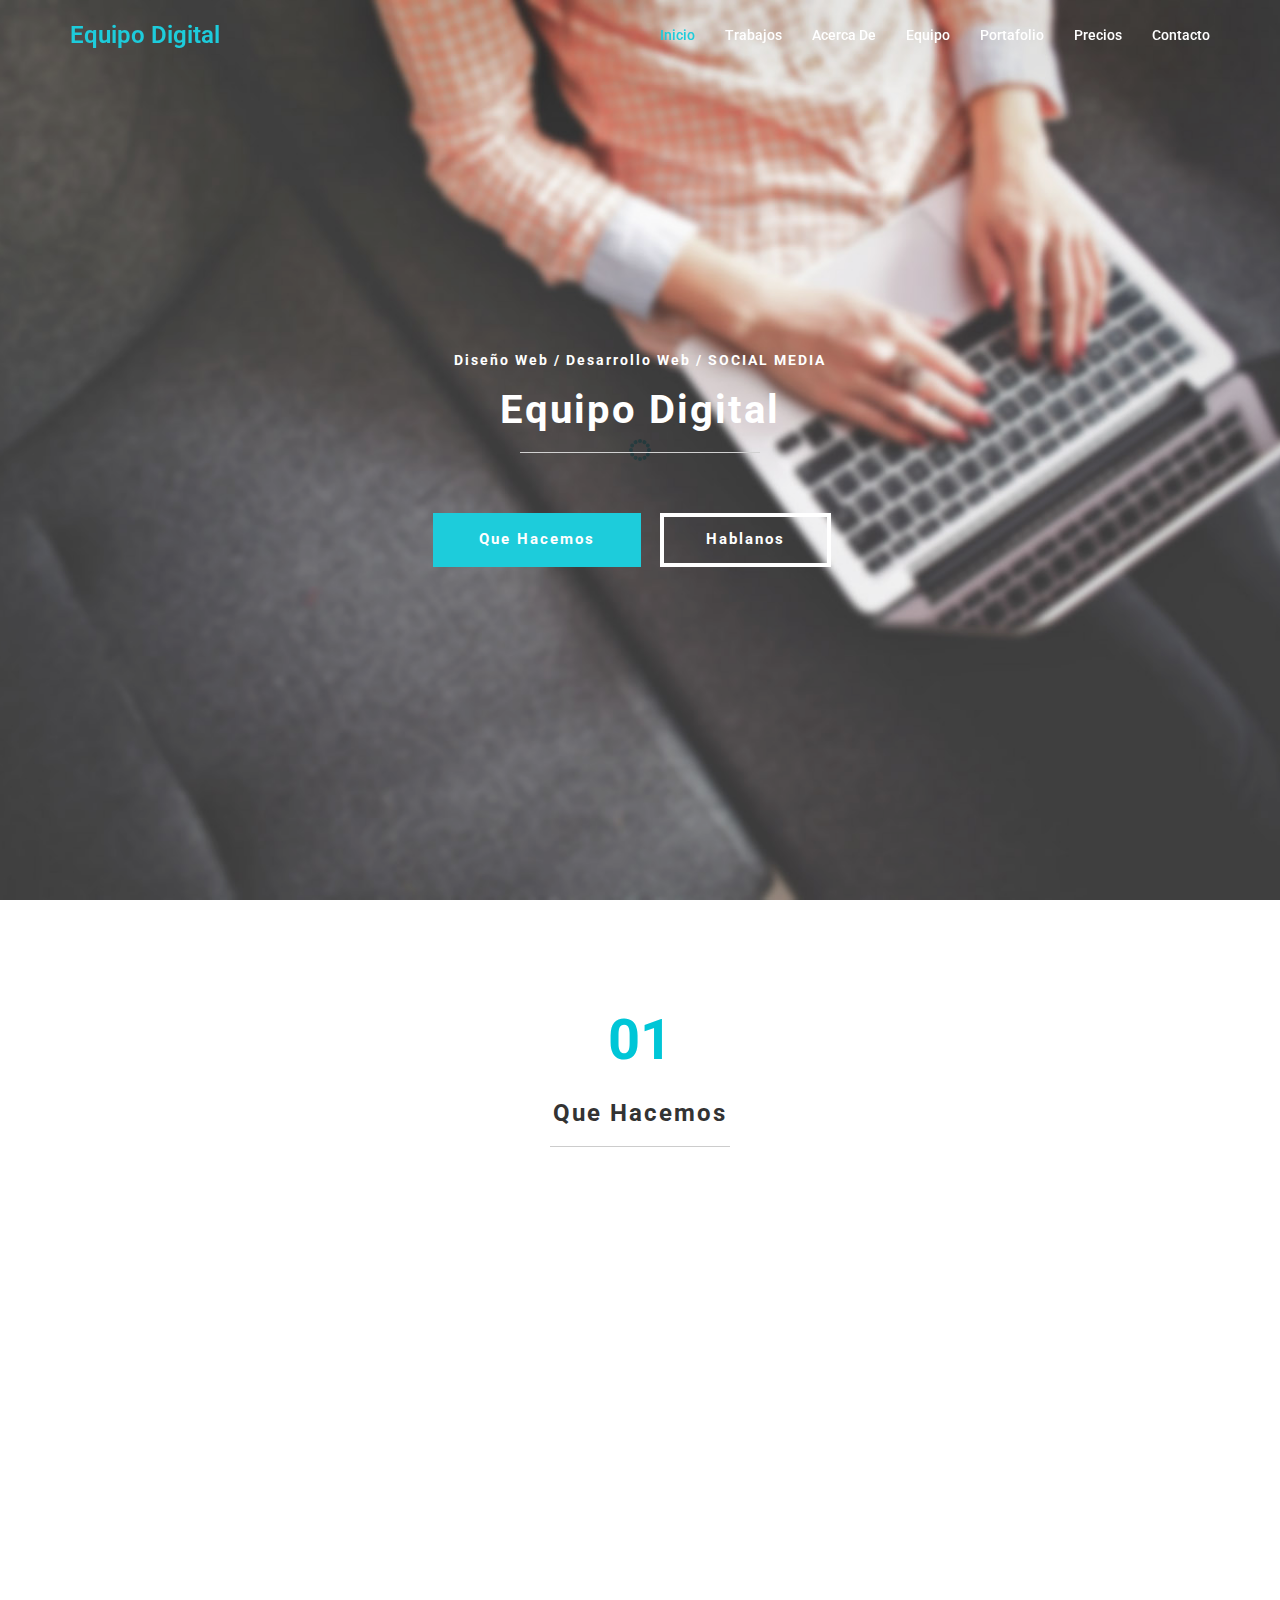
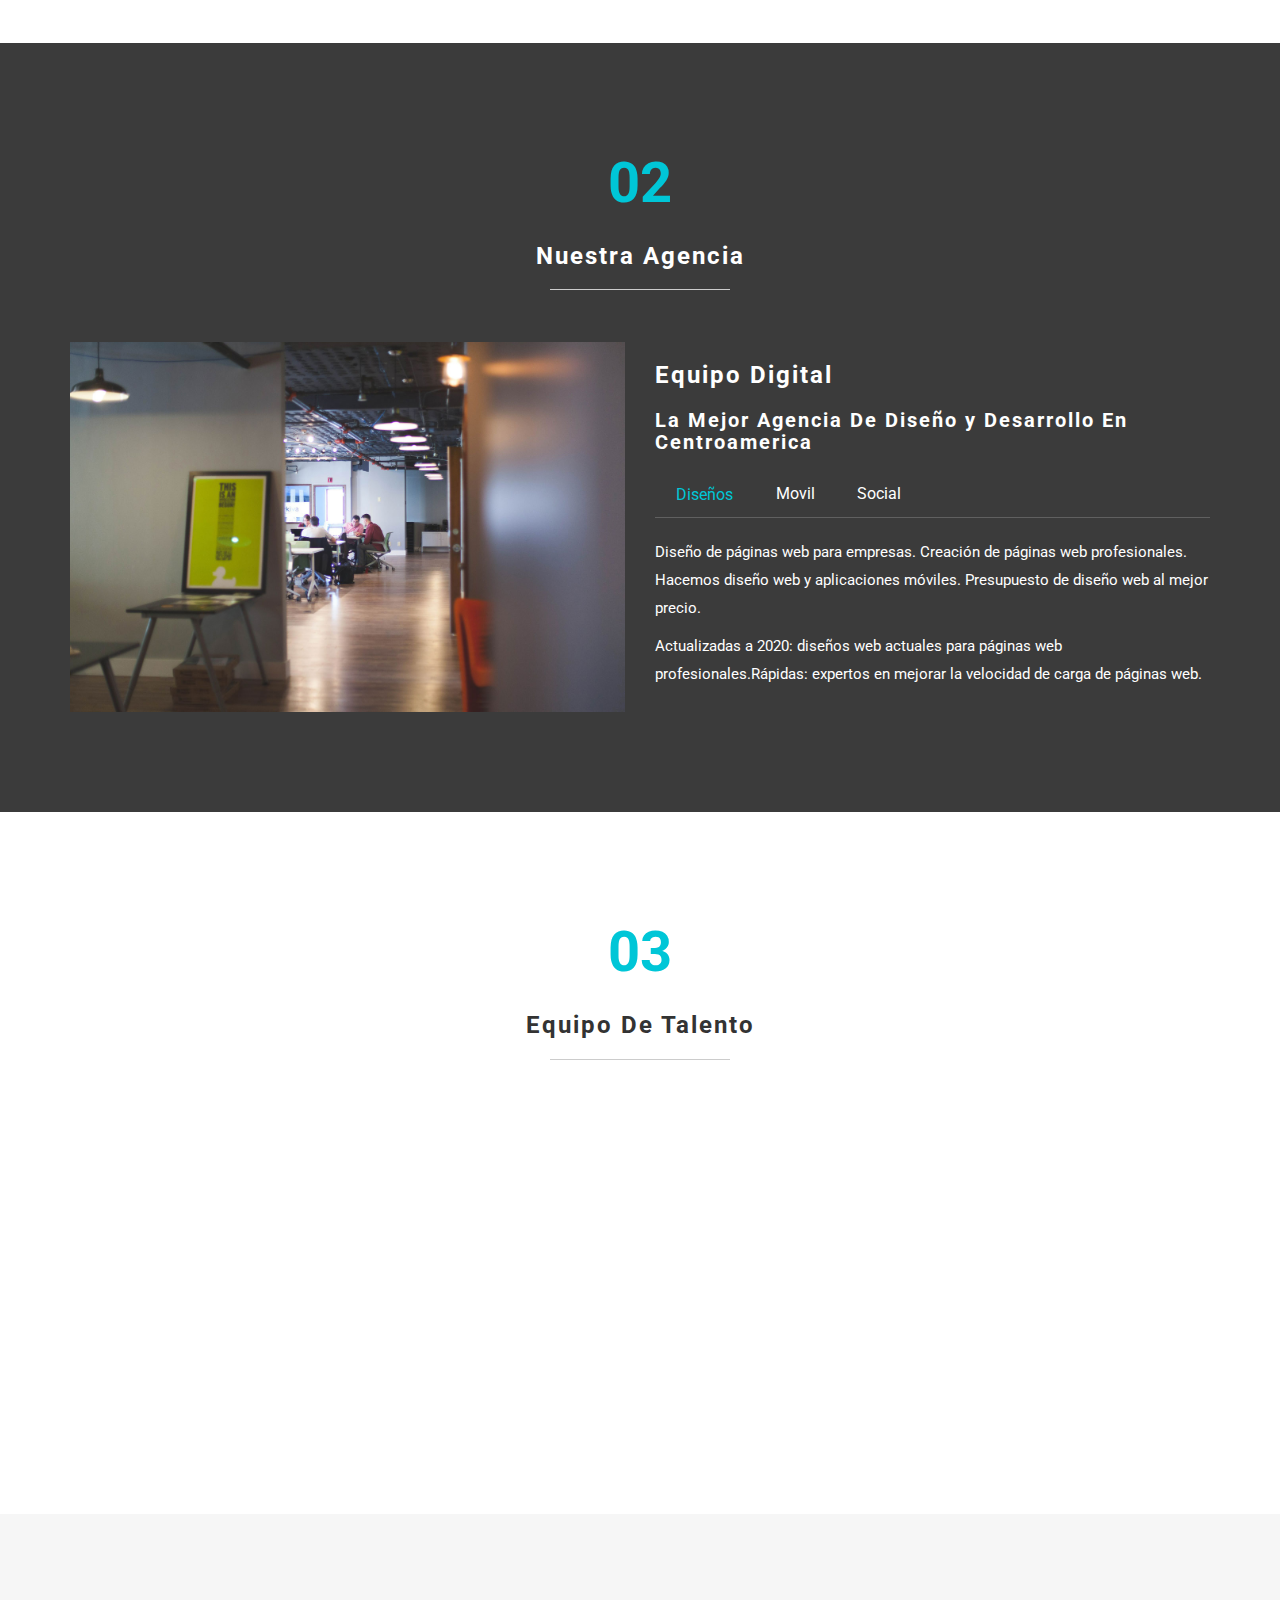
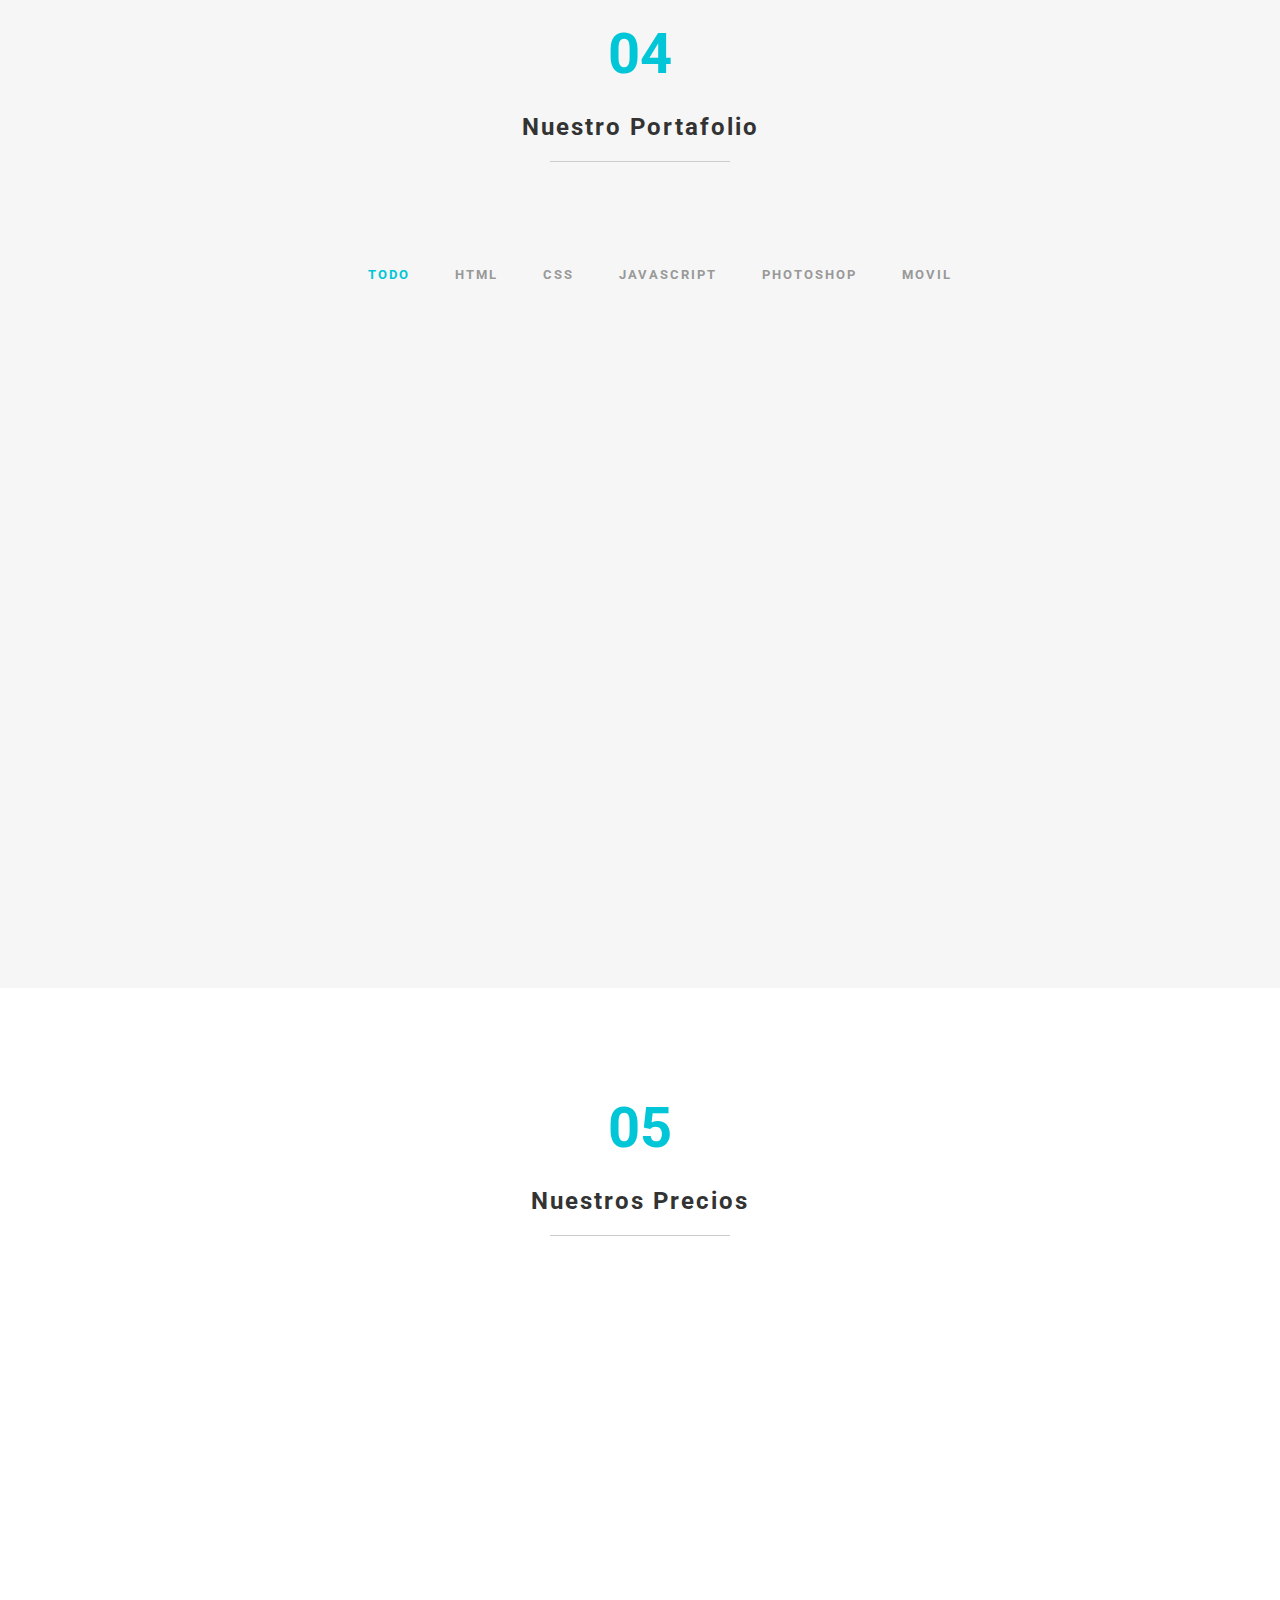
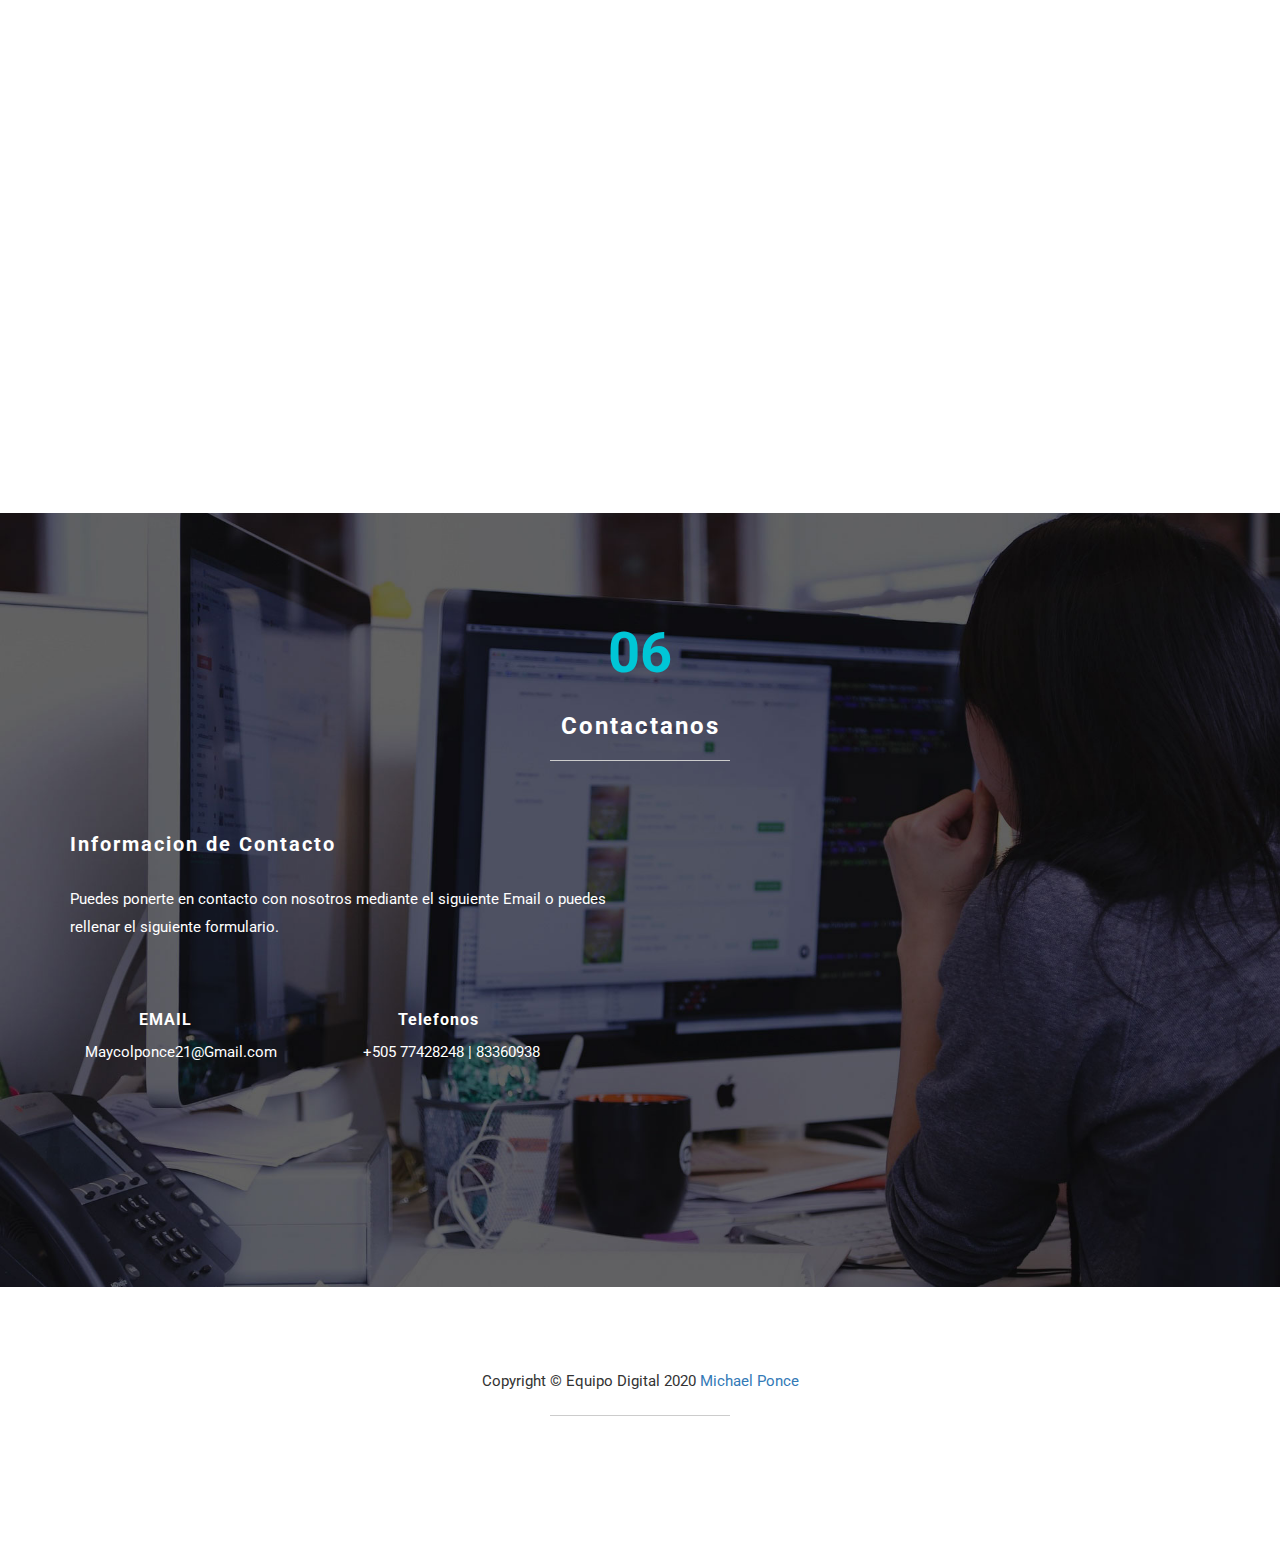
==== commit 2f440423: "Update index-1.html" ====
--- a/index-1.html
+++ b/index-1.html
@@ -2,6 +2,17 @@
 <html lang="es">
 
 <head>
+	
+<!-- Google tag (gtag.js) -->
+<script async src="https://www.googletagmanager.com/gtag/js?id=G-12BVCZXXFM"></script>
+<script>
+  window.dataLayer = window.dataLayer || [];
+  function gtag(){dataLayer.push(arguments);}
+  gtag('js', new Date());
+
+  gtag('config', 'G-12BVCZXXFM');
+</script>
+
 	<meta charset="utf-8">
 	<title>Equipo Digital</title>
 	<meta http-equiv="X-UA-Compatible" content="IE=Edge">
